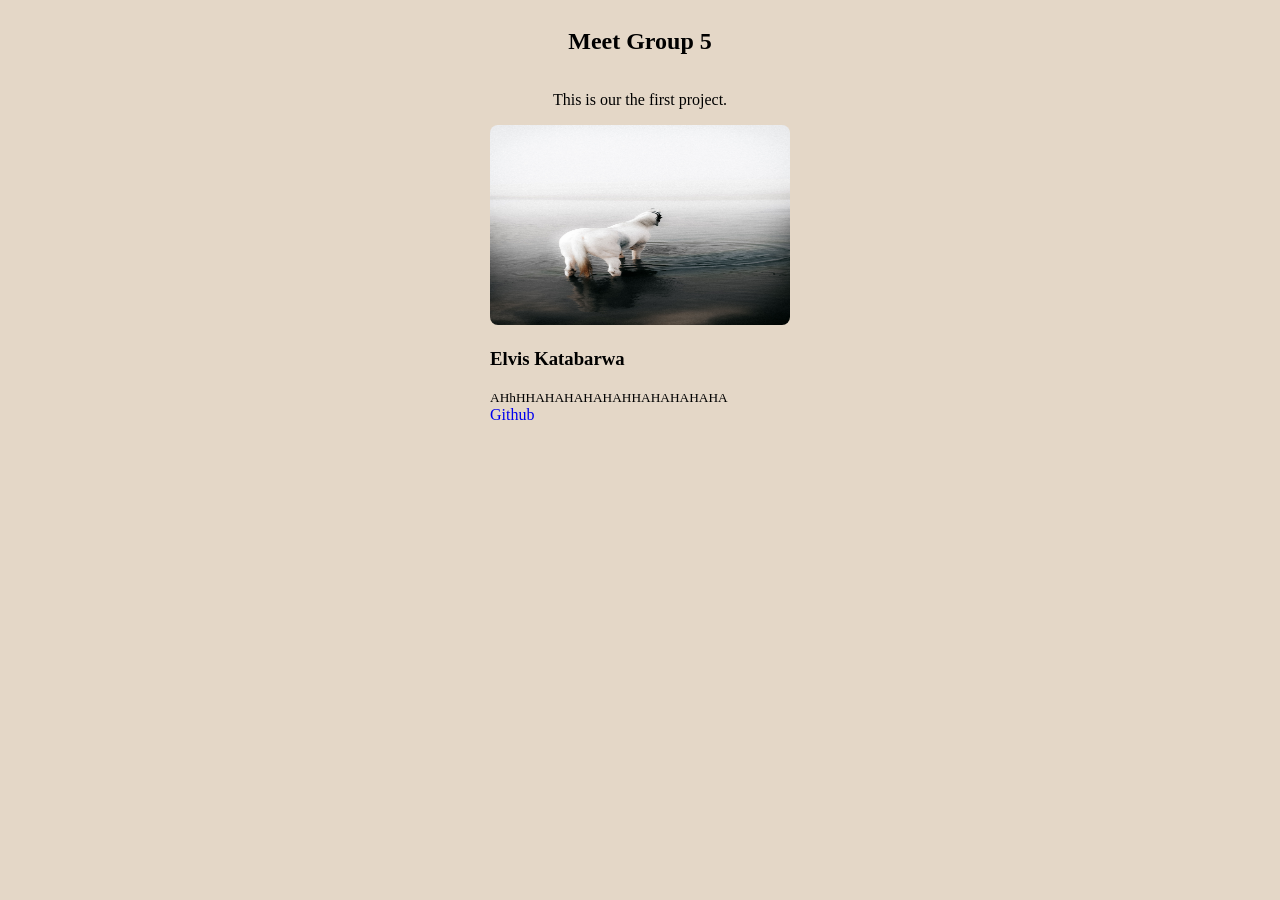
==== index.html @ a77250d9 "first simple  web page committed" ====
<!doctype html>
<html lang="en">
  <head>
    <meta charset="UTF-8" />
    <meta name="viewport" content="width=device-width, initial-scale=1.0" />
    <title>Group 5 First Project</title>
    <link rel="stylesheet" href="./styles.css" />
  </head>
  <body>
    <h2>Meet Group 5</h2>
    <p>This is our the first project.</p>
    <div class="container">
      <div>
        <img
          src="./assets/pexels-maddyfreddie-38132851.jpg"
          alt="profile image"
          width="300px"
          height="200px"
        />
      </div>
      <div>
        <div class="card-body">
          <h3>Elvis Katabarwa</h3>
          <small>AHhHHAHAHAHAHAHHAHAHAHAHA</small>
        </div>

        <div>
          <a
            href="https://github.com/Elvis-Katabarwa/Group-5-Project"
            target="_blank"
            >Github</a
          >
        </div>
      </div>
    </div>
  </body>
</html>
---- styles.css ----
body {
  background-color: #e4d7c7;
  display: flex;
  flex-direction: column;
  align-items: center;
}
img {
  border-radius: 8px;
}

a {
  text-decoration: none;
}
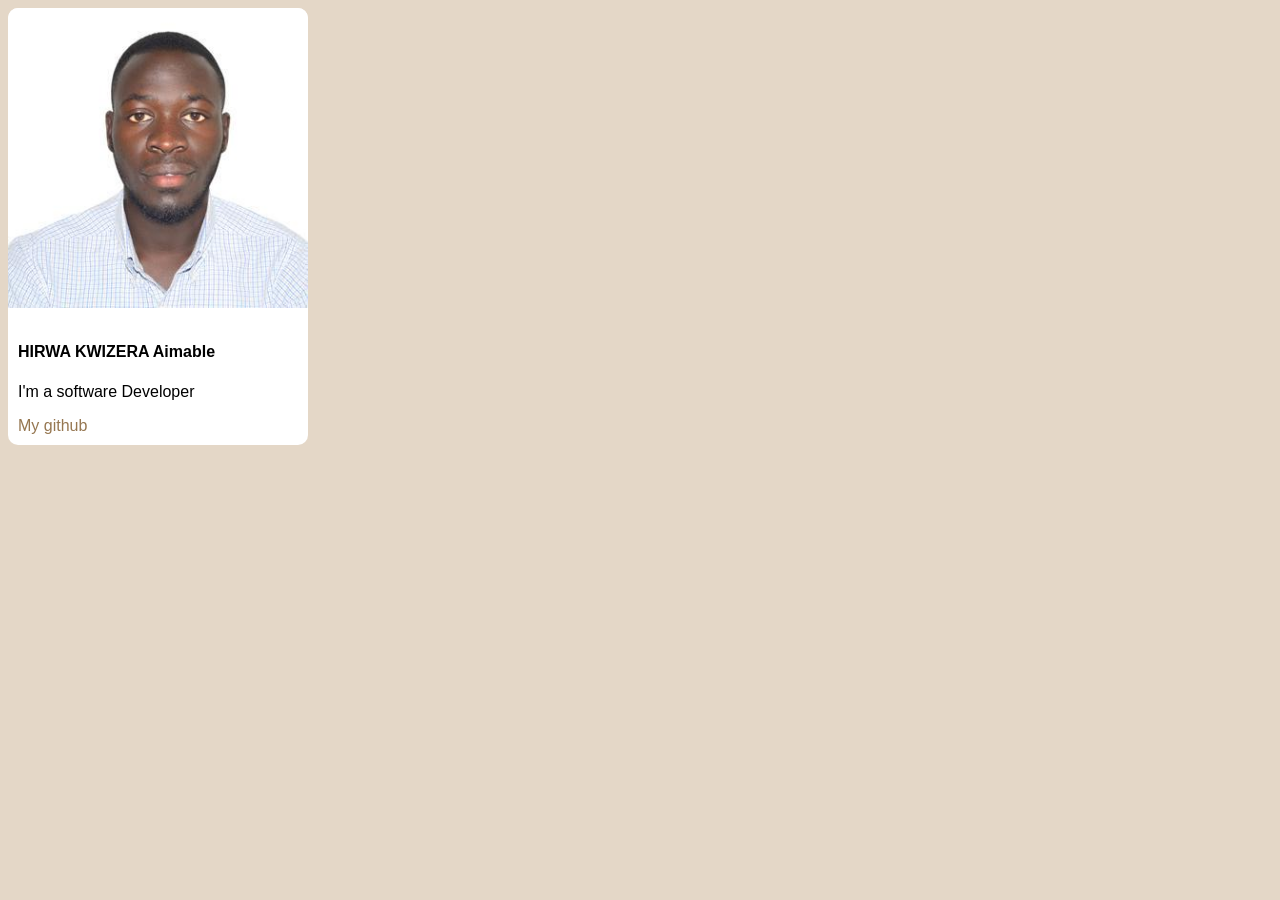
==== commit be7d67af: "updated" ====
--- a/index.html
+++ b/index.html
@@ -7,30 +7,12 @@
     <link rel="stylesheet" href="./styles.css" />
   </head>
   <body>
-    <h2>Meet Group 5</h2>
-    <p>This is our the first project.</p>
-    <div class="container">
-      <div>
-        <img
-          src="./assets/pexels-maddyfreddie-38132851.jpg"
-          alt="profile image"
-          width="300px"
-          height="200px"
-        />
-      </div>
-      <div>
-        <div class="card-body">
-          <h3>Elvis Katabarwa</h3>
-          <small>AHhHHAHAHAHAHAHHAHAHAHAHA</small>
-        </div>
-
-        <div>
-          <a
-            href="https://github.com/Elvis-Katabarwa/Group-5-Project"
-            target="_blank"
-            >Github</a
-          >
-        </div>
+    <div class="main_holder">
+      <div class="img_holder"><img src="./41882966.jfif" alt=""></div>
+      <div class="details">
+        <h4>HIRWA KWIZERA Aimable</h4>
+        <p>I'm a software Developer</p>
+        <a href="https://github.com/ahirwa">My github</a>
       </div>
     </div>
   </body>
--- a/styles.css
+++ b/styles.css
@@ -1,13 +1,26 @@
 body {
   background-color: #e4d7c7;
+  font-family: Arial, sans-serif;
+}
+
+.main_holder{
   display: flex;
   flex-direction: column;
-  align-items: center;
-}
-img {
-  border-radius: 8px;
+  max-width: 300px;
+  background-color: #fff;
+  border-radius: 10px;
 }
 
-a {
+img{
+  width: 100%;
+  border-radius: 10px 10px 0 0;
+}
+
+.details{
+  padding: 10px;
+}
+
+a{
   text-decoration: none;
+  color: #967751;
 }
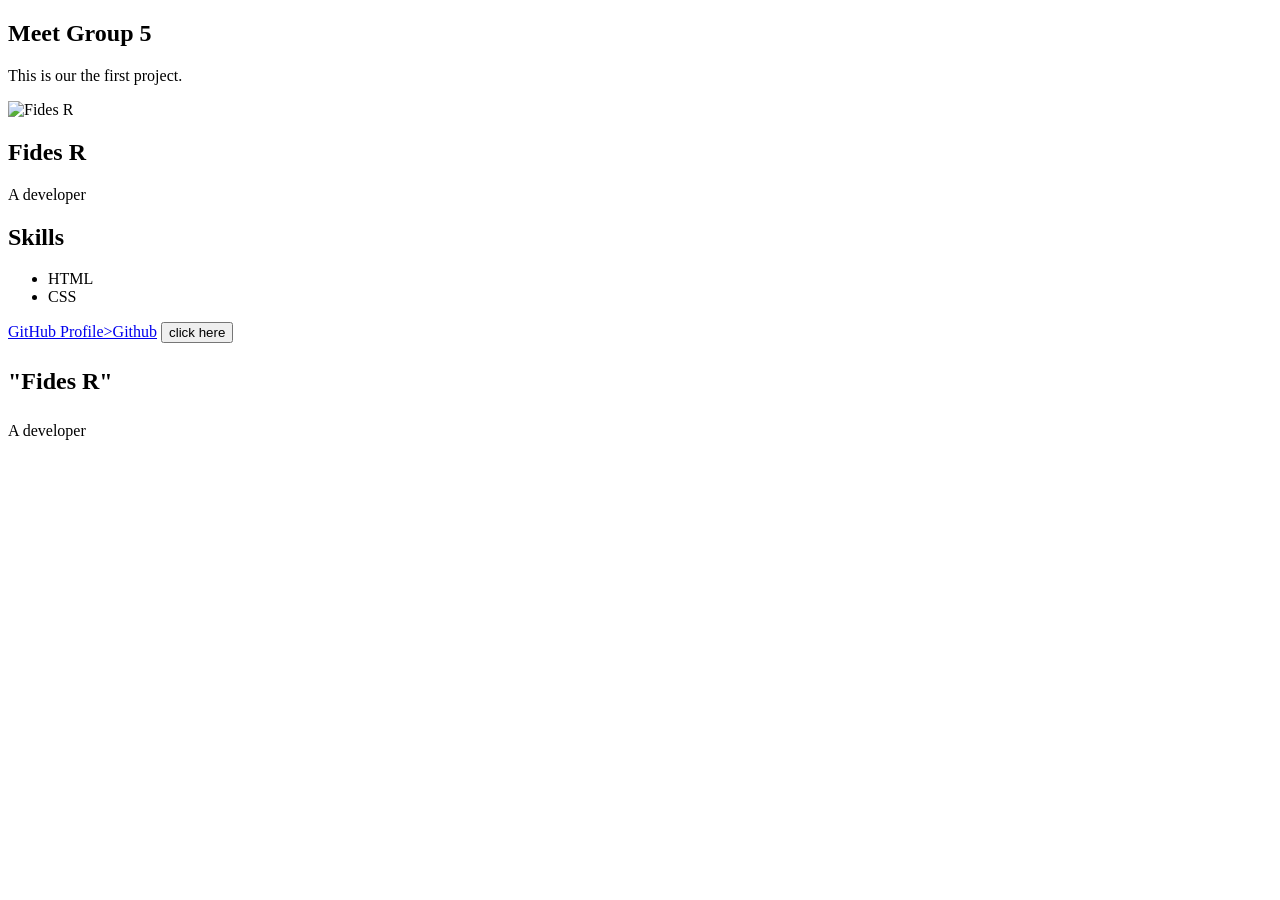
==== commit ff330cba: "first commit" ====
--- a/index.html
+++ b/index.html
@@ -5,15 +5,33 @@
     <meta name="viewport" content="width=device-width, initial-scale=1.0" />
     <title>Group 5 First Project</title>
     <link rel="stylesheet" href="./styles.css" />
+    <style>
+      .card{
+        width: 250px;
+        line-height:1.5;
+        length:1;
+        background: white;
+      }
+    </style>
   </head>
   <body>
-    <div class="main_holder">
-      <div class="img_holder"><img src="./41882966.jfif" alt=""></div>
-      <div class="details">
-        <h4>HIRWA KWIZERA Aimable</h4>
-        <p>I'm a software Developer</p>
-        <a href="https://github.com/ahirwa">My github</a>
-      </div>
-    </div>
-  </body>
+    <h2>Meet Group 5</h2>
+    <p>This is our the first project.</p>
+    <main>
+    <image src="https://encrypted-tbn0.gstatic.com/images?q=tbn:ANd9GcSTko_-txdm2GRXfJWTVFMUcyHHSUMhV2C0z2AZp-95qQ&s=10" alt="Fides R"></image>
+      <h2>Fides R</h2>
+      <P>A developer</P>
+      <h2>Skills</h2>
+      <ul>
+        <li>HTML</li>
+        <li>CSS</li>
+      </ul>
+      <a href="https://github.com/Elvis-Katabarwa/Group-5-Project" target="_blank">GitHub Profile>Github</a>
+      <button>click here</button>
+    </main>
+  <div class="card">
+    <h2>"Fides R"</h2>
+    <p>A developer</p>
+  </div>
+</body>
 </html>
--- a/styles.css
+++ b/styles.css
@@ -1,26 +1,3 @@
-body {
-  background-color: #e4d7c7;
-  font-family: Arial, sans-serif;
+body{
+  
 }
-
-.main_holder{
-  display: flex;
-  flex-direction: column;
-  max-width: 300px;
-  background-color: #fff;
-  border-radius: 10px;
-}
-
-img{
-  width: 100%;
-  border-radius: 10px 10px 0 0;
-}
-
-.details{
-  padding: 10px;
-}
-
-a{
-  text-decoration: none;
-  color: #967751;
-}
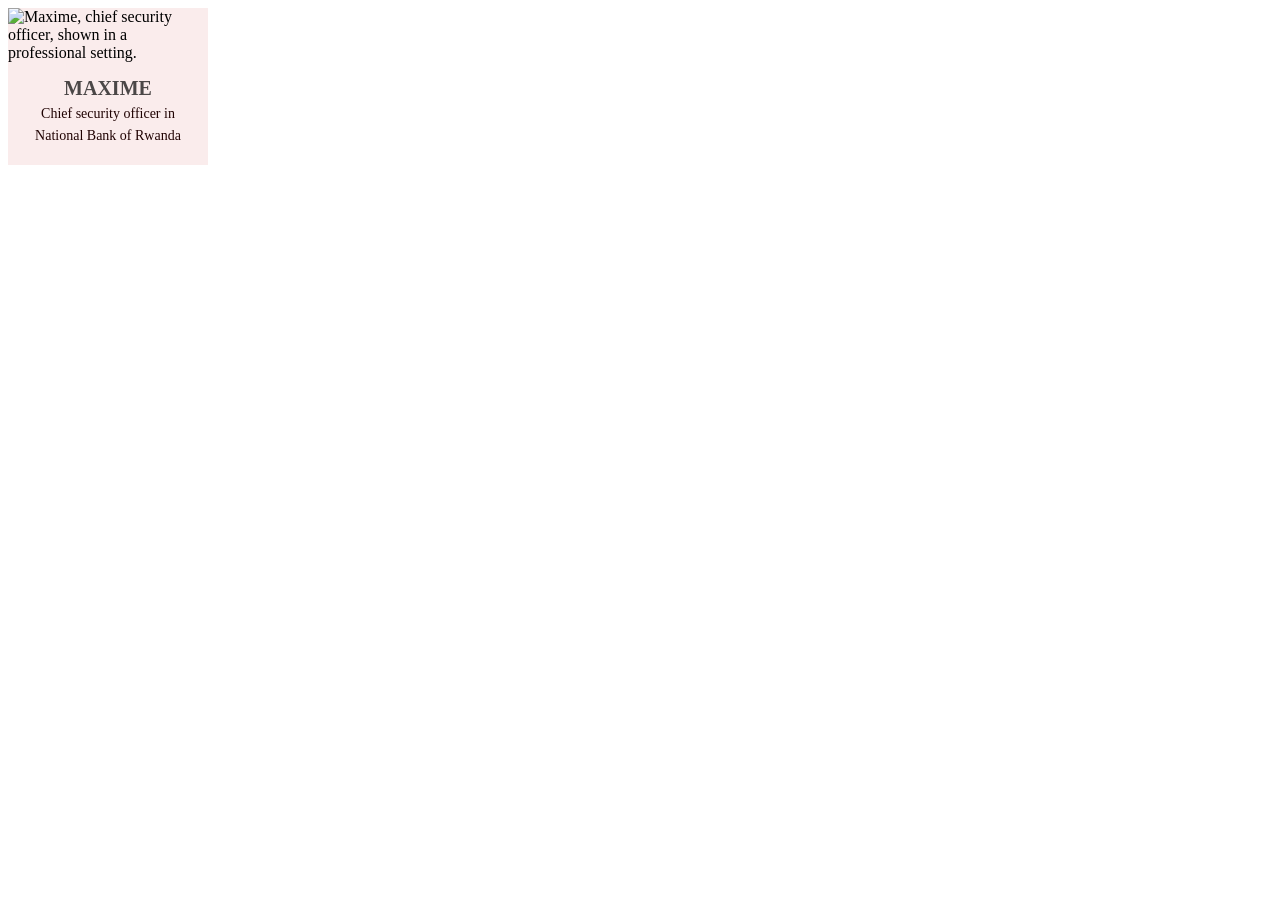
==== commit cbd161f2: "changed html,css code." ====
--- a/index.html
+++ b/index.html
@@ -1,37 +1,21 @@
-<!doctype html>
+<!DOCTYPE html>
 <html lang="en">
-  <head>
-    <meta charset="UTF-8" />
-    <meta name="viewport" content="width=device-width, initial-scale=1.0" />
-    <title>Group 5 First Project</title>
-    <link rel="stylesheet" href="./styles.css" />
-    <style>
-      .card{
-        width: 250px;
-        line-height:1.5;
-        length:1;
-        background: white;
-      }
-    </style>
-  </head>
-  <body>
-    <h2>Meet Group 5</h2>
-    <p>This is our the first project.</p>
-    <main>
-    <image src="https://encrypted-tbn0.gstatic.com/images?q=tbn:ANd9GcSTko_-txdm2GRXfJWTVFMUcyHHSUMhV2C0z2AZp-95qQ&s=10" alt="Fides R"></image>
-      <h2>Fides R</h2>
-      <P>A developer</P>
-      <h2>Skills</h2>
-      <ul>
-        <li>HTML</li>
-        <li>CSS</li>
-      </ul>
-      <a href="https://github.com/Elvis-Katabarwa/Group-5-Project" target="_blank">GitHub Profile>Github</a>
-      <button>click here</button>
-    </main>
-  <div class="card">
-    <h2>"Fides R"</h2>
-    <p>A developer</p>
-  </div>
+<head>
+    <meta charset="UTF-8">
+    <meta name="viewport" content="width=device-width, initial-scale=1.0">
+    <title>Profile card</title>
+    <link rel="stylesheet" href="styles.css">
+</head>
+<body>
+    <div class="card">
+        <img src="C:\Users\HP\Downloads/pexels-alicia-christin-gerald-1447380217-37880101.jpg" alt="Maxime, chief security officer, shown in a professional setting." class="profile-image">
+   
+      <div class="info">  
+        <h2>MAXIME</h2>
+        <p>Chief security officer in</p>
+        <p>National Bank of Rwanda</p>
+    </div>
+
+    </div>
 </body>
-</html>
+</html>
--- a/styles.css
+++ b/styles.css
@@ -1,3 +1,33 @@
-body{
-  
+
+.card {
+    max-width: 200px;
+    background-color: #faecec;
 }
+
+.profile-image {
+    width: 200px;
+    height: 200px;
+    border: 10%;
+    object-fit: cover;
+     
+}
+
+.info {
+    margin-bottom: 0px;
+    margin-top: 0px;
+     text-align: center;
+     padding: 15px;
+    
+}
+
+.info h2 {
+    margin: 0px;
+    color: #4b4747;
+    font-size: 20px;
+}
+
+.info p {
+    margin: 6px 0;
+    color: #200303;
+    font-size: 14px;
+}
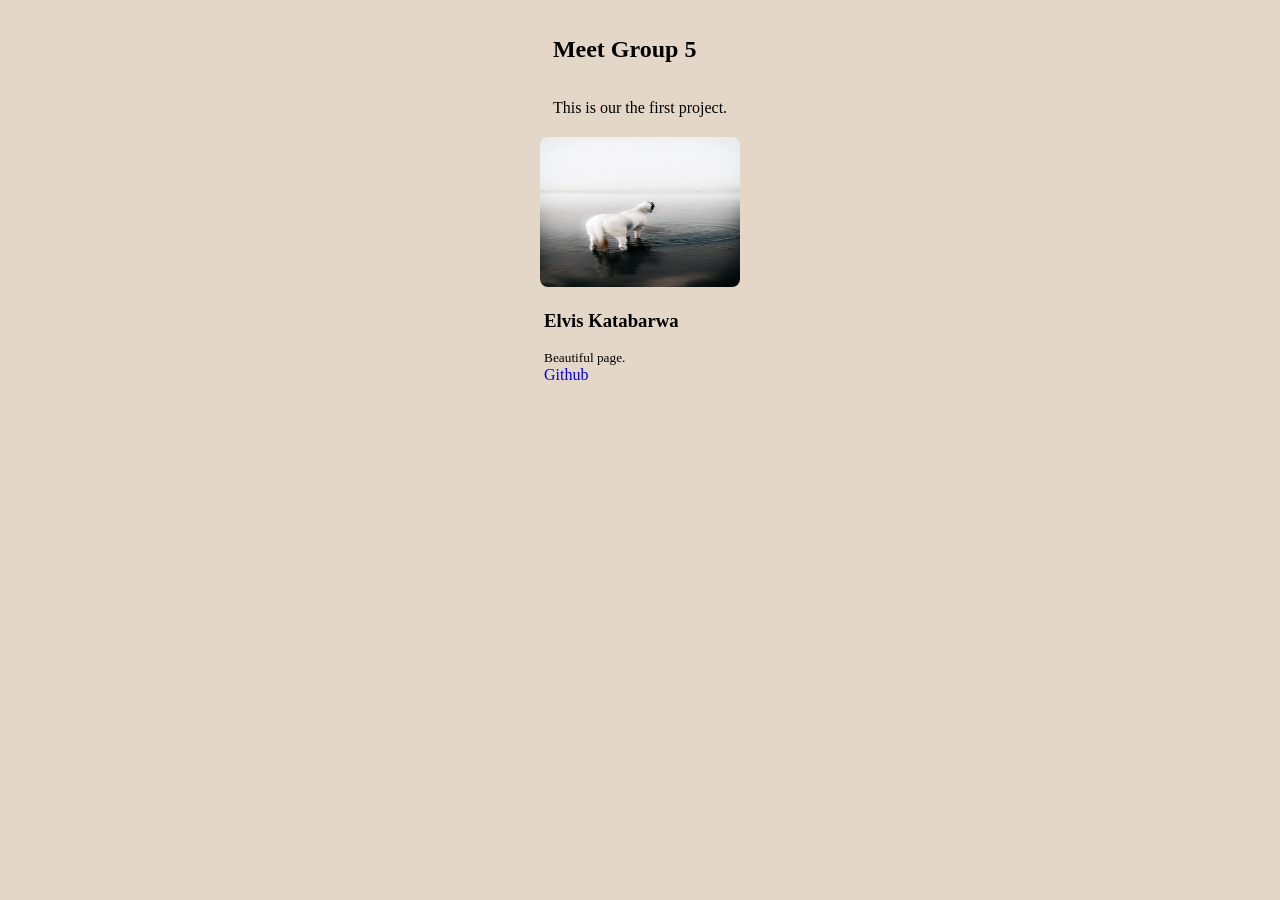
==== commit d0beddb4: "resolved merge conflicts and created foundation codebase for project" ====
--- a/index.html
+++ b/index.html
@@ -1,21 +1,50 @@
-<!DOCTYPE html>
+<!doctype html>
 <html lang="en">
-<head>
-    <meta charset="UTF-8">
-    <meta name="viewport" content="width=device-width, initial-scale=1.0">
-    <title>Profile card</title>
-    <link rel="stylesheet" href="styles.css">
-</head>
-<body>
-    <div class="card">
-        <img src="C:\Users\HP\Downloads/pexels-alicia-christin-gerald-1447380217-37880101.jpg" alt="Maxime, chief security officer, shown in a professional setting." class="profile-image">
-   
-      <div class="info">  
-        <h2>MAXIME</h2>
-        <p>Chief security officer in</p>
-        <p>National Bank of Rwanda</p>
+  <head>
+    <meta charset="UTF-8" />
+    <meta name="viewport" content="width=device-width, initial-scale=1.0" />
+    <title>Group 5 First Project</title>
+    <link rel="stylesheet" href="./styles.css" />
+  </head>
+  <body>
+    <div class="container">
+      <div class="card" id="card">
+        <div class="card-header">
+          <h2>Meet Group 5</h2>
+          <p>This is our the first project.</p>
+        </div>
+
+        <div class="card-body">
+            <img
+              src="./assets/pexels-maddyfreddie-38132851.jpg"
+              alt="profile image"
+              width="200px"
+              height="150px"
+            />
+          
+            <div class="card-body">
+              <h3>Elvis Katabarwa</h3>
+              <small>Beautiful page.</small>
+              <a
+                href="https://github.com/Elvis-Katabarwa/Group-5-Project"
+                target="_blank"
+                >Github</a>
+            </div>
+          </div>
+        </div>
+      </div>
+
+      <!-- card section for Bruno -->
+
+      <!-- card section for Maxime -->
+
+      <!-- card section for Hirwa -->
+
+      <!-- card section for Fides -->
+
+      <!-- card section for Gaga -->
+
+      <!-- END -->
     </div>
-
-    </div>
-</body>
+  </body>
 </html>
--- a/styles.css
+++ b/styles.css
@@ -1,33 +1,49 @@
+body {
+  background-color: #e4d7c7;
+  display: flex;
+  flex-direction: column;
+  align-items: center;
+}
+img {
+  border-radius: 8px;
+  border: 4px;
+  border-color: dimgray;
+}
+
+a {
+  text-decoration: none;
+}
+
+.container {
+  display: grid;
+  grid-template-rows: 100px 100px 100px;
+}
 
 .card {
-    max-width: 200px;
-    background-color: #faecec;
+  display: flex;
+  flex-direction: column;
+  justify-content: space-between;
+  align-items: center;
+  border: 4px;
+  border-radius: 4px;
+  border-color: "#000000";
+}
+.card-header {
+  margin: 8px 8px auto;
+  display: flex;
+  flex-direction: column;
+  column-gap: 4px;
 }
 
-.profile-image {
-    width: 200px;
-    height: 200px;
-    border: 10%;
-    object-fit: cover;
-     
+.card-body {
+  margin: 4px 4px auto;
+  display: flex;
+  flex-direction: column;
+  column-gap: 8px;
 }
 
-.info {
-    margin-bottom: 0px;
-    margin-top: 0px;
-     text-align: center;
-     padding: 15px;
-    
+#id {
+  border: 4px;
+  border-radius: 4px;
+  border-color: dimgray;
 }
-
-.info h2 {
-    margin: 0px;
-    color: #4b4747;
-    font-size: 20px;
-}
-
-.info p {
-    margin: 6px 0;
-    color: #200303;
-    font-size: 14px;
-}
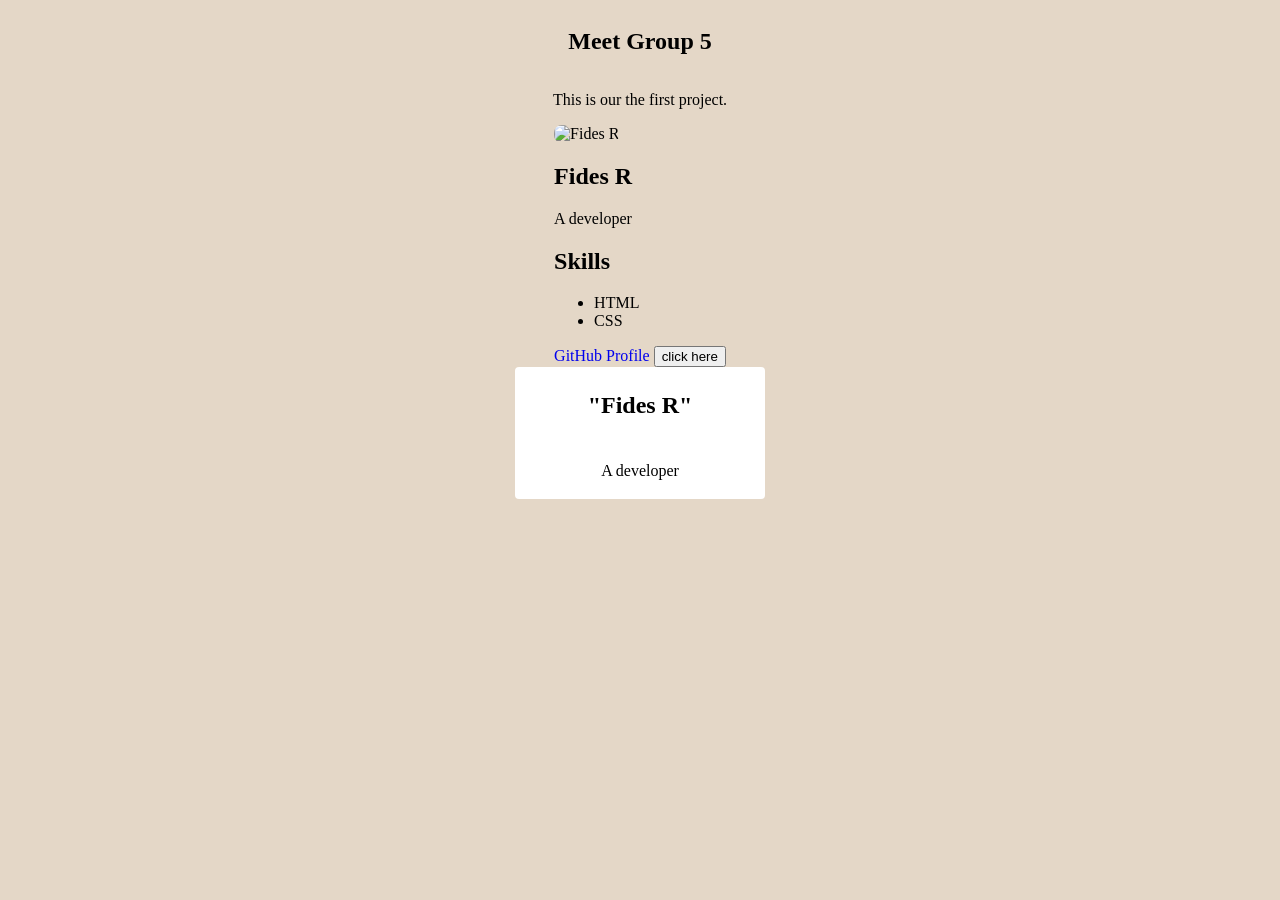
==== commit 7a4b5b2b: "fixed image size and tag on profile page" ====
--- a/index.html
+++ b/index.html
@@ -5,46 +5,40 @@
     <meta name="viewport" content="width=device-width, initial-scale=1.0" />
     <title>Group 5 First Project</title>
     <link rel="stylesheet" href="./styles.css" />
+    <style>
+      .card {
+        width: 250px;
+        line-height: 1.5;
+        background: white;
+      }
+
+      main img {
+        width: 150px;
+        height: 150px;
+        object-fit: cover;
+        border-radius: 8px;
+      }
+    </style>
   </head>
   <body>
-    <div class="container">
-      <div class="card" id="card">
-        <div class="card-header">
-          <h2>Meet Group 5</h2>
-          <p>This is our the first project.</p>
-        </div>
-
-        <div class="card-body">
-            <img
-              src="./assets/pexels-maddyfreddie-38132851.jpg"
-              alt="profile image"
-              width="200px"
-              height="150px"
-            />
-          
-            <div class="card-body">
-              <h3>Elvis Katabarwa</h3>
-              <small>Beautiful page.</small>
-              <a
-                href="https://github.com/Elvis-Katabarwa/Group-5-Project"
-                target="_blank"
-                >Github</a>
-            </div>
-          </div>
-        </div>
-      </div>
-
-      <!-- card section for Bruno -->
-
-      <!-- card section for Maxime -->
-
-      <!-- card section for Hirwa -->
-
-      <!-- card section for Fides -->
-
-      <!-- card section for Gaga -->
-
-      <!-- END -->
+    <h2>Meet Group 5</h2>
+    <p>This is our the first project.</p>
+    <main>
+      <img src="https://encrypted-tbn0.gstatic.com/images?q=tbn:ANd9GcSTko_-txdm2GRXfJWTVFMUcyHHSUMhV2C0z2AZp-95qQ&s=10" alt="Fides R" />
+      <h2>Fides R</h2>
+      <p>A developer</p>
+      <h2>Skills</h2>
+      <ul>
+        <li>HTML</li>
+        <li>CSS</li>
+      </ul>
+      <a href="https://github.com/Elvis-Katabarwa/Group-5-Project" target="_blank">GitHub Profile</a>
+      <button>click here</button>
+    </main>
+    <div class="card">
+      <h2>"Fides R"</h2>
+      <p>A developer</p>
     </div>
   </body>
-</html>+</html>
+  
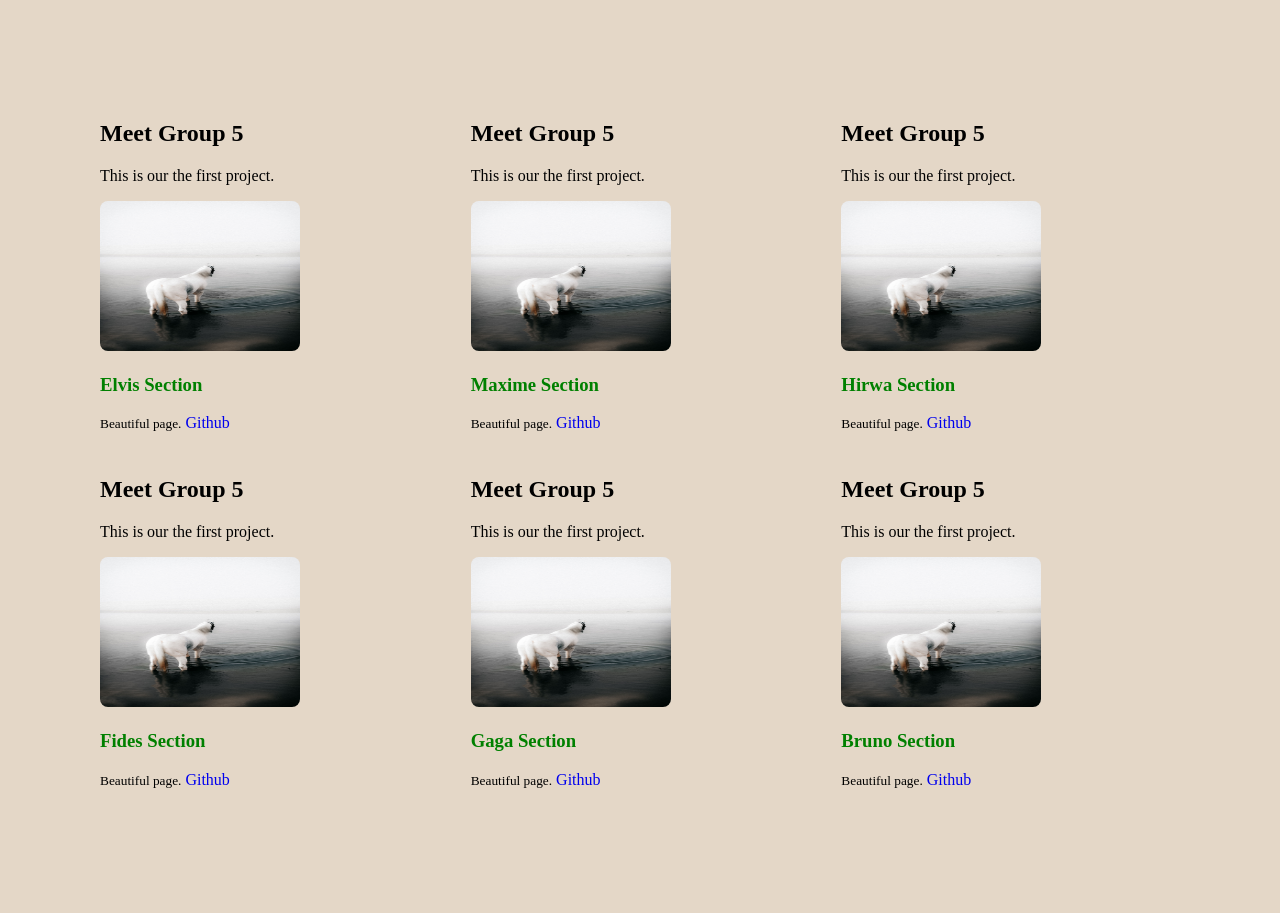
==== commit f661a6ea: "added refined html sections for each group mate" ====
--- a/index.html
+++ b/index.html
@@ -5,40 +5,172 @@
     <meta name="viewport" content="width=device-width, initial-scale=1.0" />
     <title>Group 5 First Project</title>
     <link rel="stylesheet" href="./styles.css" />
-    <style>
-      .card {
-        width: 250px;
-        line-height: 1.5;
-        background: white;
-      }
-
-      main img {
-        width: 150px;
-        height: 150px;
-        object-fit: cover;
-        border-radius: 8px;
-      }
-    </style>
   </head>
   <body>
-    <h2>Meet Group 5</h2>
-    <p>This is our the first project.</p>
-    <main>
-      <img src="https://encrypted-tbn0.gstatic.com/images?q=tbn:ANd9GcSTko_-txdm2GRXfJWTVFMUcyHHSUMhV2C0z2AZp-95qQ&s=10" alt="Fides R" />
-      <h2>Fides R</h2>
-      <p>A developer</p>
-      <h2>Skills</h2>
-      <ul>
-        <li>HTML</li>
-        <li>CSS</li>
-      </ul>
-      <a href="https://github.com/Elvis-Katabarwa/Group-5-Project" target="_blank">GitHub Profile</a>
-      <button>click here</button>
-    </main>
-    <div class="card">
-      <h2>"Fides R"</h2>
-      <p>A developer</p>
+    <div class="container">
+      <div class="card" id="card">
+        <div class="card-header">
+          <h2>Meet Group 5</h2>
+          <p>This is our the first project.</p>
+        </div>
+
+        <div class="card-body">
+          <img
+            src="./assets/pexels-maddyfreddie-38132851.jpg"
+            alt="profile image"
+            width="200px"
+            height="150px"
+          />
+
+          <div class="card-body">
+            <h3>Elvis Section</h3>
+            <small>Beautiful page.</small>
+            <a
+              href="https://github.com/Elvis-Katabarwa/Group-5-Project"
+              target="_blank"
+              >Github</a
+            >
+          </div>
+        </div>
+      </div>
+      <div class="card" id="card">
+        <div class="card-header">
+          <h2>Meet Group 5</h2>
+          <p>This is our the first project.</p>
+        </div>
+
+        <div class="card-body">
+          <img
+            src="./assets/pexels-maddyfreddie-38132851.jpg"
+            alt="profile image"
+            width="200px"
+            height="150px"
+          />
+
+          <div class="card-body">
+            <h3>Maxime Section</h3>
+            <small>Beautiful page.</small>
+            <a
+              href="https://github.com/Elvis-Katabarwa/Group-5-Project"
+              target="_blank"
+              >Github</a
+            >
+          </div>
+        </div>
+      </div>
+      <div class="card" id="card">
+        <div class="card-header">
+          <h2>Meet Group 5</h2>
+          <p>This is our the first project.</p>
+        </div>
+
+        <div class="card-body">
+          <img
+            src="./assets/pexels-maddyfreddie-38132851.jpg"
+            alt="profile image"
+            width="200px"
+            height="150px"
+          />
+
+          <div class="card-body">
+            <h3>Hirwa Section</h3>
+            <small>Beautiful page.</small>
+            <a
+              href="https://github.com/Elvis-Katabarwa/Group-5-Project"
+              target="_blank"
+              >Github</a
+            >
+          </div>
+        </div>
+      </div>
+      <div class="card" id="card">
+        <div class="card-header">
+          <h2>Meet Group 5</h2>
+          <p>This is our the first project.</p>
+        </div>
+
+        <div class="card-body">
+          <img
+            src="./assets/pexels-maddyfreddie-38132851.jpg"
+            alt="profile image"
+            width="200px"
+            height="150px"
+          />
+
+          <div class="card-body">
+            <h3>Fides Section</h3>
+            <small>Beautiful page.</small>
+            <a
+              href="https://github.com/Elvis-Katabarwa/Group-5-Project"
+              target="_blank"
+              >Github</a
+            >
+          </div>
+        </div>
+      </div>
+      <div class="card" id="card">
+        <div class="card-header">
+          <h2>Meet Group 5</h2>
+          <p>This is our the first project.</p>
+        </div>
+
+        <div class="card-body">
+          <img
+            src="./assets/pexels-maddyfreddie-38132851.jpg"
+            alt="profile image"
+            width="200px"
+            height="150px"
+          />
+
+          <div class="card-body">
+            <h3>Gaga Section</h3>
+            <small>Beautiful page.</small>
+            <a
+              href="https://github.com/Elvis-Katabarwa/Group-5-Project"
+              target="_blank"
+              >Github</a
+            >
+          </div>
+        </div>
+      </div>
+      <div class="card" id="card">
+        <div class="card-header">
+          <h2>Meet Group 5</h2>
+          <p>This is our the first project.</p>
+        </div>
+
+        <div class="card-body">
+          <img
+            src="./assets/pexels-maddyfreddie-38132851.jpg"
+            alt="profile image"
+            width="200px"
+            height="150px"
+          />
+
+          <div class="card-body">
+            <h3>Bruno Section</h3>
+            <small>Beautiful page.</small>
+            <a
+              href="https://github.com/Elvis-Katabarwa/Group-5-Project"
+              target="_blank"
+              >Github</a
+            >
+          </div>
+        </div>
+      </div>
+      <!-- </div> -->
+
+      <!-- card section for Bruno -->
+
+      <!-- card section for Maxime -->
+
+      <!-- card section for Hirwa -->
+
+      <!-- card section for Fides -->
+
+      <!-- card section for Gaga -->
+
+      <!-- END -->
     </div>
   </body>
 </html>
-  
--- a/styles.css
+++ b/styles.css
@@ -1,13 +1,14 @@
 body {
   background-color: #e4d7c7;
-  display: flex;
+  /* display: flex;
   flex-direction: column;
-  align-items: center;
+  align-items: center; */
+  box-sizing: border-box;
+  margin: 0;
+  padding: 16px;
 }
 img {
   border-radius: 8px;
-  border: 4px;
-  border-color: dimgray;
 }
 
 a {
@@ -16,26 +17,32 @@
 
 .container {
   display: grid;
-  grid-template-rows: 100px 100px 100px;
+  grid-template-columns: repeat(3, 1fr);
+  column-gap: 32px;
+  margin: 84px;
 }
 
 .card {
-  display: flex;
-  flex-direction: column;
-  justify-content: space-between;
-  align-items: center;
-  border: 4px;
-  border-radius: 4px;
-  border-color: "#000000";
-}
-.card-header {
-  margin: 8px 8px auto;
-  display: flex;
-  flex-direction: column;
-  column-gap: 4px;
+  margin-bottom: 24px;
 }
 
-.card-body {
+h3 {
+  color: green;
+}
+
+/* max-width: 600px;
+  display: flex;
+  flex-wrap: wrap;
+  justify-content: space-around;
+  align-items: center;
+  border-width: 2px;
+  border-color: dimgray; */
+/* display: flex;
+  
+
+
+
+/* .card-body {
   margin: 4px 4px auto;
   display: flex;
   flex-direction: column;
@@ -46,4 +53,4 @@
   border: 4px;
   border-radius: 4px;
   border-color: dimgray;
-}
+} */
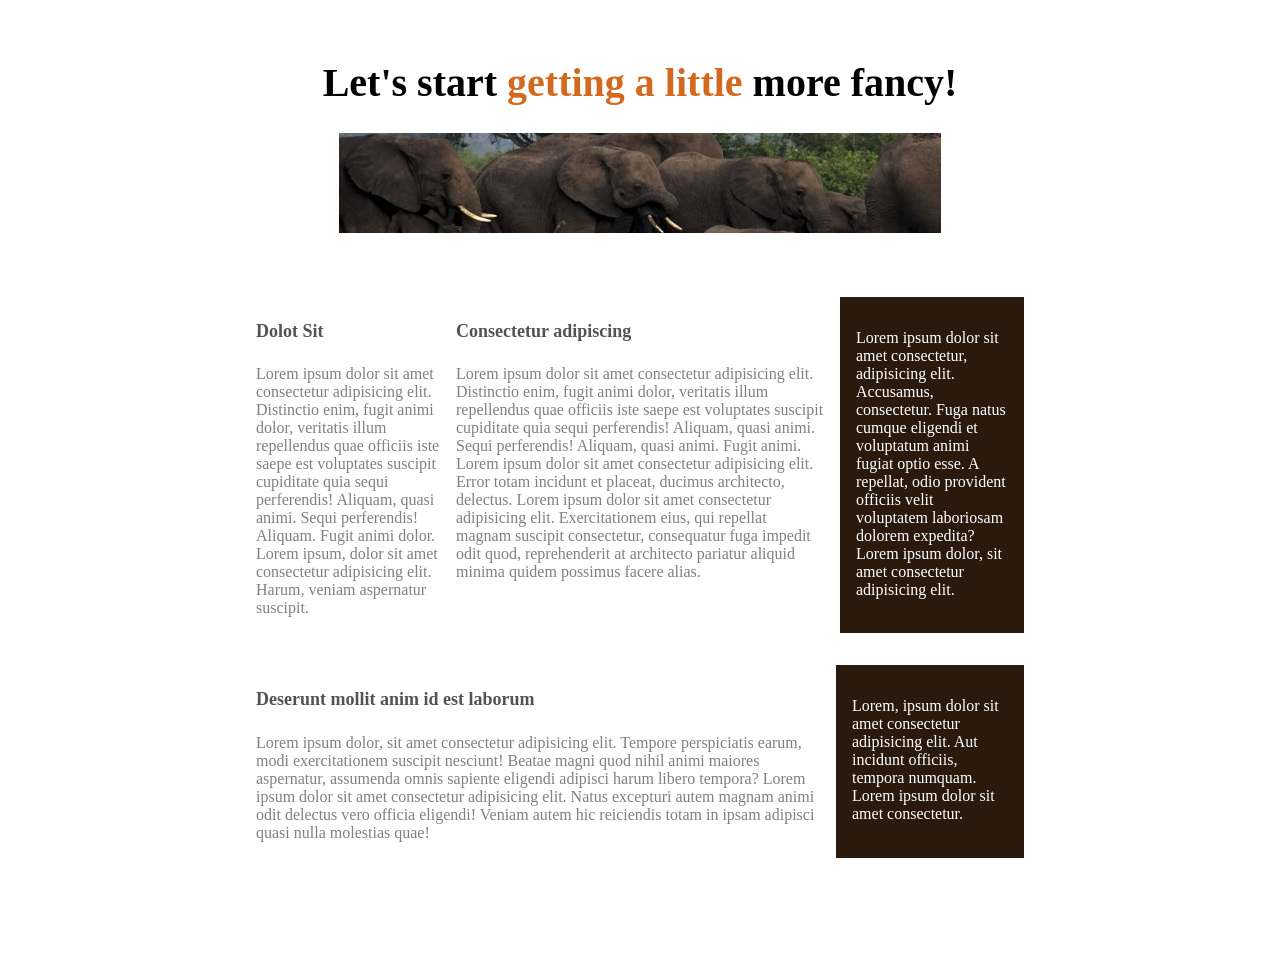
==== commit 6ff0e57a: "Learning CSS Flexbox and Grid" ====
--- a/index.html
+++ b/index.html
@@ -3,174 +3,81 @@
   <head>
     <meta charset="UTF-8" />
     <meta name="viewport" content="width=device-width, initial-scale=1.0" />
-    <title>Group 5 First Project</title>
     <link rel="stylesheet" href="./styles.css" />
+    <title>Dolor Sit Web Page</title>
   </head>
   <body>
     <div class="container">
-      <div class="card" id="card">
-        <div class="card-header">
-          <h2>Meet Group 5</h2>
-          <p>This is our the first project.</p>
+      <div class="header">
+        <h1>Let's start <span>getting a little</span> more fancy!</h1>
+        <img
+          src="./assets/elepanths_768x307.jpg"
+          alt="header-image"
+         
+        />
+      </div>
+      <div class="body-container">
+        <div class="first-container">
+          <div class="dolot-sit">
+            <h4>Dolot Sit</h4>
+            <p>
+              Lorem ipsum dolor sit amet consectetur adipisicing elit.
+              Distinctio enim, fugit animi dolor, veritatis illum repellendus
+              quae officiis iste saepe est voluptates suscipit cupiditate quia
+              sequi perferendis! Aliquam, quasi animi. Sequi perferendis!
+              Aliquam. Fugit animi dolor. Lorem ipsum, dolor sit amet
+              consectetur adipisicing elit. Harum, veniam aspernatur suscipit.
+            </p>
+          </div>
+          <div class="consectetur-adipiscing">
+            <h4>Consectetur adipiscing</h4>
+            <p>
+              Lorem ipsum dolor sit amet consectetur adipisicing elit.
+              Distinctio enim, fugit animi dolor, veritatis illum repellendus
+              quae officiis iste saepe est voluptates suscipit cupiditate quia
+              sequi perferendis! Aliquam, quasi animi. Sequi perferendis!
+              Aliquam, quasi animi. Fugit animi. Lorem ipsum dolor sit amet
+              consectetur adipisicing elit. Error totam incidunt et placeat,
+              ducimus architecto, delectus. Lorem ipsum dolor sit amet
+              consectetur adipisicing elit. Exercitationem eius, qui repellat
+              magnam suscipit consectetur, consequatur fuga impedit odit quod,
+              reprehenderit at architecto pariatur aliquid minima quidem
+              possimus facere alias.
+            </p>
+          </div>
+
+          <div class="p-lorem">
+            <p>
+              Lorem ipsum dolor sit amet consectetur, adipisicing elit.
+              Accusamus, consectetur. Fuga natus cumque eligendi et voluptatum
+              animi fugiat optio esse. A repellat, odio provident officiis velit
+              voluptatem laboriosam dolorem expedita? Lorem ipsum dolor, sit
+              amet consectetur adipisicing elit.
+            </p>
+          </div>
         </div>
-
-        <div class="card-body">
-          <img
-            src="./assets/pexels-maddyfreddie-38132851.jpg"
-            alt="profile image"
-            width="200px"
-            height="150px"
-          />
-
-          <div class="card-body">
-            <h3>Elvis Section</h3>
-            <small>Beautiful page.</small>
-            <a
-              href="https://github.com/Elvis-Katabarwa/Group-5-Project"
-              target="_blank"
-              >Github</a
-            >
+        <div class="second-container">
+          <div class="deserunt-mollit">
+            <h4>Deserunt mollit anim id est laborum</h4>
+            <p>
+              Lorem ipsum dolor, sit amet consectetur adipisicing elit. Tempore
+              perspiciatis earum, modi exercitationem suscipit nesciunt! Beatae
+              magni quod nihil animi maiores aspernatur, assumenda omnis
+              sapiente eligendi adipisci harum libero tempora? Lorem ipsum dolor
+              sit amet consectetur adipisicing elit. Natus excepturi autem
+              magnam animi odit delectus vero officia eligendi! Veniam autem hic
+              reiciendis totam in ipsam adipisci quasi nulla molestias quae!
+            </p>
+          </div>
+          <div class="p-end">
+            <p>
+              Lorem, ipsum dolor sit amet consectetur adipisicing elit. Aut
+              incidunt officiis, tempora numquam. Lorem ipsum dolor sit amet
+              consectetur.
+            </p>
           </div>
         </div>
       </div>
-      <div class="card" id="card">
-        <div class="card-header">
-          <h2>Meet Group 5</h2>
-          <p>This is our the first project.</p>
-        </div>
-
-        <div class="card-body">
-          <img
-            src="./assets/pexels-maddyfreddie-38132851.jpg"
-            alt="profile image"
-            width="200px"
-            height="150px"
-          />
-
-          <div class="card-body">
-            <h3>Maxime Section</h3>
-            <small>Beautiful page.</small>
-            <a
-              href="https://github.com/Elvis-Katabarwa/Group-5-Project"
-              target="_blank"
-              >Github</a
-            >
-          </div>
-        </div>
-      </div>
-      <div class="card" id="card">
-        <div class="card-header">
-          <h2>Meet Group 5</h2>
-          <p>This is our the first project.</p>
-        </div>
-
-        <div class="card-body">
-          <img
-            src="./assets/pexels-maddyfreddie-38132851.jpg"
-            alt="profile image"
-            width="200px"
-            height="150px"
-          />
-
-          <div class="card-body">
-            <h3>Hirwa Section</h3>
-            <small>Beautiful page.</small>
-            <a
-              href="https://github.com/Elvis-Katabarwa/Group-5-Project"
-              target="_blank"
-              >Github</a
-            >
-          </div>
-        </div>
-      </div>
-      <div class="card" id="card">
-        <div class="card-header">
-          <h2>Meet Group 5</h2>
-          <p>This is our the first project.</p>
-        </div>
-
-        <div class="card-body">
-          <img
-            src="./assets/pexels-maddyfreddie-38132851.jpg"
-            alt="profile image"
-            width="200px"
-            height="150px"
-          />
-
-          <div class="card-body">
-            <h3>Fides Section</h3>
-            <small>Beautiful page.</small>
-            <a
-              href="https://github.com/Elvis-Katabarwa/Group-5-Project"
-              target="_blank"
-              >Github</a
-            >
-          </div>
-        </div>
-      </div>
-      <div class="card" id="card">
-        <div class="card-header">
-          <h2>Meet Group 5</h2>
-          <p>This is our the first project.</p>
-        </div>
-
-        <div class="card-body">
-          <img
-            src="./assets/pexels-maddyfreddie-38132851.jpg"
-            alt="profile image"
-            width="200px"
-            height="150px"
-          />
-
-          <div class="card-body">
-            <h3>Gaga Section</h3>
-            <small>Beautiful page.</small>
-            <a
-              href="https://github.com/Elvis-Katabarwa/Group-5-Project"
-              target="_blank"
-              >Github</a
-            >
-          </div>
-        </div>
-      </div>
-      <div class="card" id="card">
-        <div class="card-header">
-          <h2>Meet Group 5</h2>
-          <p>This is our the first project.</p>
-        </div>
-
-        <div class="card-body">
-          <img
-            src="./assets/pexels-maddyfreddie-38132851.jpg"
-            alt="profile image"
-            width="200px"
-            height="150px"
-          />
-
-          <div class="card-body">
-            <h3>Bruno Section</h3>
-            <small>Beautiful page.</small>
-            <a
-              href="https://github.com/Elvis-Katabarwa/Group-5-Project"
-              target="_blank"
-              >Github</a
-            >
-          </div>
-        </div>
-      </div>
-      <!-- </div> -->
-
-      <!-- card section for Bruno -->
-
-      <!-- card section for Maxime -->
-
-      <!-- card section for Hirwa -->
-
-      <!-- card section for Fides -->
-
-      <!-- card section for Gaga -->
-
-      <!-- END -->
     </div>
   </body>
 </html>
--- a/styles.css
+++ b/styles.css
@@ -1,56 +1,72 @@
 body {
-  background-color: #e4d7c7;
-  /* display: flex;
-  flex-direction: column;
-  align-items: center; */
-  box-sizing: border-box;
+  box-sizing: content-box;
+  padding: 0;
   margin: 0;
-  padding: 16px;
-}
-img {
-  border-radius: 8px;
-}
-
-a {
-  text-decoration: none;
 }
 
 .container {
-  display: grid;
-  grid-template-columns: repeat(3, 1fr);
-  column-gap: 32px;
-  margin: 84px;
+  display: flex;
+  flex-direction: column;
+  align-items: center;
+  width: 60%;
+  margin: 32px auto;
+  height: 100vh;
+  gap: 60px;
 }
 
-.card {
-  margin-bottom: 24px;
+span {
+  color: chocolate;
 }
 
-h3 {
-  color: green;
+.header {
+  text-align: center;
+}
+.body-container {
+  display: flex;
+  flex-direction: column;
+  gap: 32px;
 }
 
-/* max-width: 600px;
-  display: flex;
-  flex-wrap: wrap;
-  justify-content: space-around;
-  align-items: center;
-  border-width: 2px;
-  border-color: dimgray; */
-/* display: flex;
-  
-
-
-
-/* .card-body {
-  margin: 4px 4px auto;
-  display: flex;
-  flex-direction: column;
-  column-gap: 8px;
+img {
+  width: calc(95%);
+  height: 100px;
+  object-fit: cover;
 }
 
-#id {
-  border: 4px;
-  border-radius: 4px;
-  border-color: dimgray;
-} */
+.first-container {
+  display: grid;
+  grid-template-columns: 1fr 2fr 1fr;
+  gap: 16px;
+}
+.second-container {
+  display: grid;
+  grid-template-columns: 3fr 1fr;
+  gap: 16px;
+}
+h4 {
+  color: rgb(84, 83, 83);
+  font-size: 18px;
+}
+
+h1 {
+  font-size: 40px;
+}
+
+.p-end {
+  background-color: rgb(42, 25, 13);
+  padding: 16px;
+}
+
+p {
+  color: gray;
+}
+.p-end p {
+  color: white;
+}
+.p-lorem {
+  background-color: rgb(42, 25, 13);
+  padding: 16px;
+}
+.p-lorem p {
+  color: white;
+}
